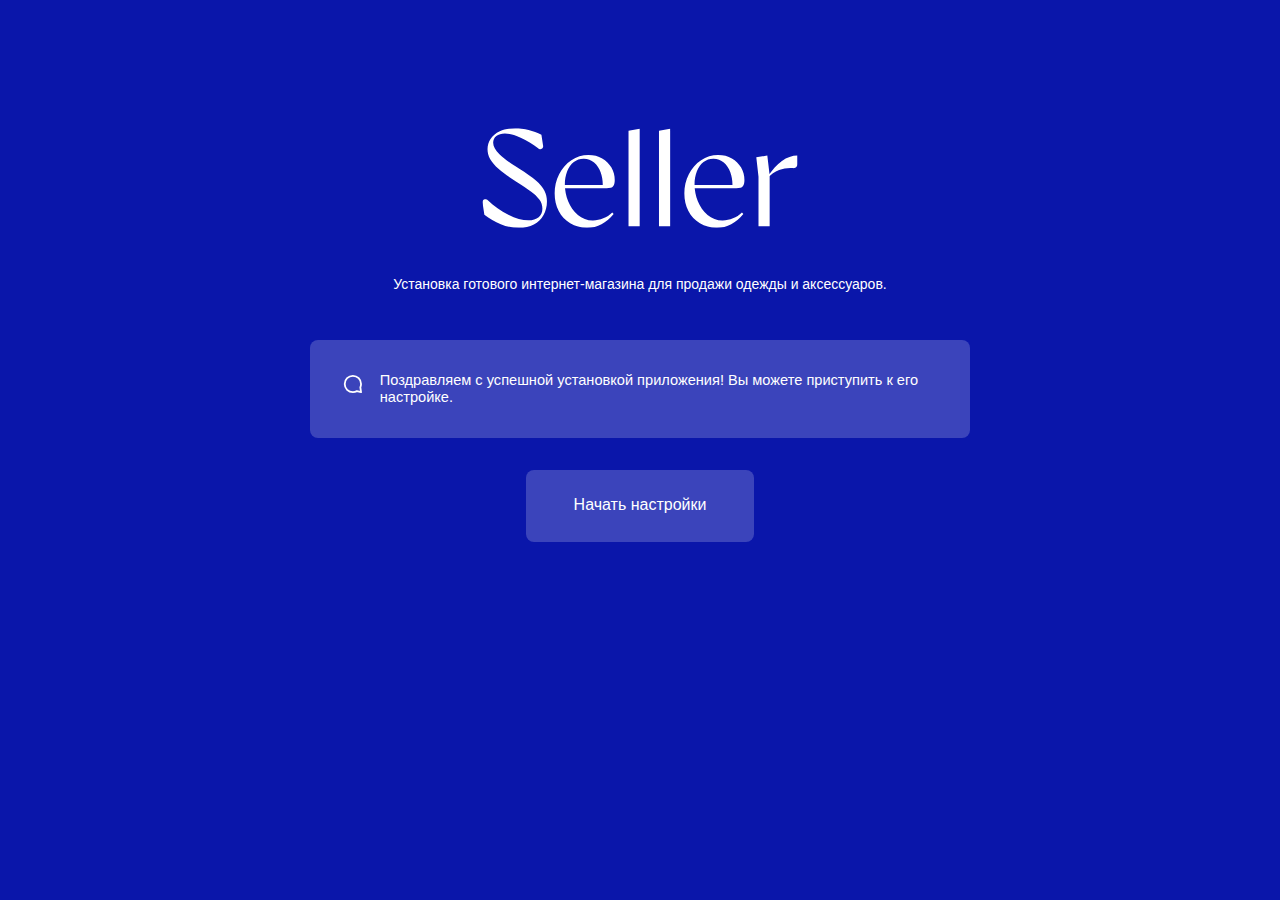
==== confirmation/index.html @ 4a8db458 "Assets" ====
<!DOCTYPE html>
<html lang="en">
  <head>
    <meta charset="UTF-8" />
    <meta name="viewport" content="width=device-width, initial-scale=1.0" />
    <title>Seller2 wizard Confirmation</title>
    <link rel="stylesheet" href="../assets/style.css" />
  </head>
  <body>
    <div class="slr2-wizard-page-content">
      <img
        src="../assets/slr2-wizard-logo.svg"
        width="316"
        height="100"
        alt="Seller"
        class="slr2-wizard-logo"
      />

      <div class="slr2-wizard-text">
        Установка готового интернет-магазина для продажи одежды и аксессуаров.
      </div>

      <div class="slr2-wizard-message">
        <svg
          width="24"
          height="24"
          viewBox="0 0 24 24"
          fill="none"
          xmlns="http://www.w3.org/2000/svg"
        >
          <g>
            <path
              d="M20.2338 15.6356C20.7253 14.5238 20.9983 13.2938 20.9983 12C20.9983 7.02944 16.9692 3 11.9991 3C7.02906 3 3 7.02944 3 12C3 16.9706 7.02906 21 11.9991 21C13.5993 21 15.1019 20.5823 16.4039 19.85L21 20.9991L20.2338 15.6356Z"
              stroke="white"
              stroke-width="2"
              stroke-linecap="round"
              stroke-linejoin="round"
            />
          </g>
        </svg>
        <div class="slr2-wizard-message-text">
          Поздравляем с успешной установкой приложения! Вы можете приступить к
          его настройке.
        </div>
      </div>

      <div class="slr2-wizard-confirmation-button">
        <div class="instal-btn-wrap">
          <input
            class="wizard-prev-button"
            type="submit"
            name="StepPrevious"
            value="< Назад"
          />
          <input
            class="wizard-prev-button"
            type="submit"
            name="StepNext"
            value="Далее >"
          />
        </div>
      </div>
    </div>
    <script src="../assets/script.js"></script>
  </body>
</html>
---- assets/style.css ----
:root {
  --slr2-wizard-bg: #0a16aa;
  --slr2-wizard-bg-transparent: #ffffff33;
  --slr2-wizard-button-hover: #2f39b7;
  --slr2-wizard-color: #fff;
  --slr2-wizard-font-size: 16px;
  --slr2-wizard-font-family: 'Open Sans', Arial, sans-serif;
  --slr2-wizard-alert-bg: #f22;
}

/*! normalize.css v8.0.1 | MIT License | github.com/necolas/normalize.css */

/* Document
     ========================================================================== */

/**
   * 1. Correct the line height in all browsers.
   * 2. Prevent adjustments of font size after orientation changes in iOS.
   */

html {
  line-height: 1.15; /* 1 */
  -webkit-text-size-adjust: 100%; /* 2 */
}

/* Sections
     ========================================================================== */

/**
   * Remove the margin in all browsers.
   */

body {
  margin: 0;
}

/**
   * Render the `main` element consistently in IE.
   */

main {
  display: block;
}

/**
   * Correct the font size and margin on `h1` elements within `section` and
   * `article` contexts in Chrome, Firefox, and Safari.
   */

h1 {
  font-size: 2em;
  margin: 0.67em 0;
}

/* Grouping content
     ========================================================================== */

/**
   * 1. Add the correct box sizing in Firefox.
   * 2. Show the overflow in Edge and IE.
   */

hr {
  box-sizing: content-box; /* 1 */
  height: 0; /* 1 */
  overflow: visible; /* 2 */
}

/**
   * 1. Correct the inheritance and scaling of font size in all browsers.
   * 2. Correct the odd `em` font sizing in all browsers.
   */

pre {
  font-family: monospace, monospace; /* 1 */
  font-size: 1em; /* 2 */
}

/* Text-level semantics
     ========================================================================== */

/**
   * Remove the gray background on active links in IE 10.
   */

a {
  background-color: transparent;
}

/**
   * 1. Remove the bottom border in Chrome 57-
   * 2. Add the correct text decoration in Chrome, Edge, IE, Opera, and Safari.
   */

abbr[title] {
  border-bottom: none; /* 1 */
  text-decoration: underline; /* 2 */
  text-decoration: underline dotted; /* 2 */
}

/**
   * Add the correct font weight in Chrome, Edge, and Safari.
   */

b,
strong {
  font-weight: bolder;
}

/**
   * 1. Correct the inheritance and scaling of font size in all browsers.
   * 2. Correct the odd `em` font sizing in all browsers.
   */

code,
kbd,
samp {
  font-family: monospace, monospace; /* 1 */
  font-size: 1em; /* 2 */
}

/**
   * Add the correct font size in all browsers.
   */

small {
  font-size: 80%;
}

/**
   * Prevent `sub` and `sup` elements from affecting the line height in
   * all browsers.
   */

sub,
sup {
  font-size: 75%;
  line-height: 0;
  position: relative;
  vertical-align: baseline;
}

sub {
  bottom: -0.25em;
}

sup {
  top: -0.5em;
}

/* Embedded content
     ========================================================================== */

/**
   * Remove the border on images inside links in IE 10.
   */

img {
  border-style: none;
}

/* Forms
     ========================================================================== */

/**
   * 1. Change the font styles in all browsers.
   * 2. Remove the margin in Firefox and Safari.
   */

button,
input,
optgroup,
select,
textarea {
  font-family: inherit; /* 1 */
  font-size: 100%; /* 1 */
  line-height: 1.15; /* 1 */
  margin: 0; /* 2 */
}

/**
   * Show the overflow in IE.
   * 1. Show the overflow in Edge.
   */

button,
input {
  /* 1 */
  overflow: visible;
}

/**
   * Remove the inheritance of text transform in Edge, Firefox, and IE.
   * 1. Remove the inheritance of text transform in Firefox.
   */

button,
select {
  /* 1 */
  text-transform: none;
}

/**
   * Correct the inability to style clickable types in iOS and Safari.
   */

button,
[type='button'],
[type='reset'],
[type='submit'] {
  -webkit-appearance: button;
}

/**
   * Remove the inner border and padding in Firefox.
   */

button::-moz-focus-inner,
[type='button']::-moz-focus-inner,
[type='reset']::-moz-focus-inner,
[type='submit']::-moz-focus-inner {
  border-style: none;
  padding: 0;
}

/**
   * Restore the focus styles unset by the previous rule.
   */

button:-moz-focusring,
[type='button']:-moz-focusring,
[type='reset']:-moz-focusring,
[type='submit']:-moz-focusring {
  outline: 1px dotted ButtonText;
}

/**
   * Correct the padding in Firefox.
   */

fieldset {
  padding: 0.35em 0.75em 0.625em;
}

/**
   * 1. Correct the text wrapping in Edge and IE.
   * 2. Correct the color inheritance from `fieldset` elements in IE.
   * 3. Remove the padding so developers are not caught out when they zero out
   *    `fieldset` elements in all browsers.
   */

legend {
  box-sizing: border-box; /* 1 */
  color: inherit; /* 2 */
  display: table; /* 1 */
  max-width: 100%; /* 1 */
  padding: 0; /* 3 */
  white-space: normal; /* 1 */
}

/**
   * Add the correct vertical alignment in Chrome, Firefox, and Opera.
   */

progress {
  vertical-align: baseline;
}

/**
   * Remove the default vertical scrollbar in IE 10+.
   */

textarea {
  overflow: auto;
}

/**
   * 1. Add the correct box sizing in IE 10.
   * 2. Remove the padding in IE 10.
   */

[type='checkbox'],
[type='radio'] {
  box-sizing: border-box; /* 1 */
  padding: 0; /* 2 */
}

/**
   * Correct the cursor style of increment and decrement buttons in Chrome.
   */

[type='number']::-webkit-inner-spin-button,
[type='number']::-webkit-outer-spin-button {
  height: auto;
}

/**
   * 1. Correct the odd appearance in Chrome and Safari.
   * 2. Correct the outline style in Safari.
   */

[type='search'] {
  -webkit-appearance: textfield; /* 1 */
  outline-offset: -2px; /* 2 */
}

/**
   * Remove the inner padding in Chrome and Safari on macOS.
   */

[type='search']::-webkit-search-decoration {
  -webkit-appearance: none;
}

/**
   * 1. Correct the inability to style clickable types in iOS and Safari.
   * 2. Change font properties to `inherit` in Safari.
   */

::-webkit-file-upload-button {
  -webkit-appearance: button; /* 1 */
  font: inherit; /* 2 */
}

/* Interactive
     ========================================================================== */

/*
   * Add the correct display in Edge, IE 10+, and Firefox.
   */

details {
  display: block;
}

/*
   * Add the correct display in all browsers.
   */

summary {
  display: list-item;
}

/* Misc
     ========================================================================== */

/**
   * Add the correct display in IE 10+.
   */

template {
  display: none;
}

/**
   * Add the correct display in IE 10.
   */

[hidden] {
  display: none;
}

body {
  background-color: var(--slr2-wizard-bg);
  color: var(--slr2-wizard-color);
  font-size: var(--slr2-wizard-font-size);
  font-family: var(--slr2-wizard-font-family);
  padding: 0;
  margin: 0;
}
.slr2-wizard-page-content {
  width: 100%;
  max-width: 660px;
  margin: 128px auto;
}
.slr2-wizard-page-content a,
.slr2-wizard-page-content a:hover,
.slr2-wizard-page-content a:focus,
.slr2-wizard-page-content a:visited {
  color: var(--slr2-wizard-color);
}
.slr2-wizard-logo {
  margin: 0 auto 32px;
  display: block;
}
.slr2-wizard-text {
  text-align: center;
  font-size: 14px;
  padding: 16px 0;
  margin-bottom: 32px;
}

.slr2-wizard-switcher-block {
  display: flex;
  align-items: center;
  justify-content: center;
  margin-bottom: 32px;
}
.slr2-wizard-switcher {
  display: inline-flex;
  background-color: var(--slr2-wizard-bg-transparent);
  border-radius: 24px;
  height: 48px;
  position: relative;
  margin: 0 auto;
}
.slr2-wizard-switcher-item {
  padding: 0 32px;
  display: flex;
  align-items: center;
  justify-content: center;
  font-family: 'Open Sans', Arial, Helvetica, sans-serif;
  font-size: 16px;
  color: #fff;
  cursor: pointer;
  user-select: none;
  -webkit-transition: color 0.6s cubic-bezier(0.25, 0.74, 0.22, 0.99);
  transition: color 0.6s cubic-bezier(0.25, 0.74, 0.22, 0.99);
  z-index: 20;
}
.slr2-wizard-switcher--right-acitve .slr2-wizard-switcher-item--left,
.slr2-wizard-switcher-item--right {
  color: #fff;
  cursor: pointer;
  pointer-events: auto;
}
.slr2-wizard-switcher-item--left,
.slr2-wizard-switcher--right-acitve .slr2-wizard-switcher-item--right {
  color: #fff;
  cursor: default;
  pointer-events: none;
}
.slr2-wizard-switcher-left-bg,
.slr2-wizard-switcher-right-bg {
  position: absolute;
  top: 0;
  left: 0;
  height: 44px;
  border-radius: 24px;
  border: 2px solid #fff;
  background: var(--Main, #0a16aa);
  -webkit-transition: opacity 0.6s cubic-bezier(0.25, 0.74, 0.22, 0.99);
  transition: opacity 0.6s cubic-bezier(0.25, 0.74, 0.22, 0.99);
  opacity: 0;
  z-index: 10;
}
.slr2-wizard-switcher--loaded.slr2-wizard-switcher--right-acitve
  .slr2-wizard-switcher-right-bg,
.slr2-wizard-switcher--loaded.slr2-wizard-switcher--left-acitve
  .slr2-wizard-switcher-left-bg {
  opacity: 1;
}
.slr2-wizard-switcher-right-bg {
  left: auto;
  right: 0;
}

.slr2-wizard-alert {
  background-color: var(--slr2-wizard-alert-bg);
  padding: 32px;
  border-radius: 8px;
  color: var(--slr2-wizard-text);
  font-size: 14.6px;
  display: flex;
  gap: 16px;
  align-items: flex-start;
  justify-content: flex-start;
  margin-bottom: 32px;
}

.slr2-wizard-message {
  background-color: var(--slr2-wizard-bg-transparent);
  padding: 32px;
  border-radius: 8px;
  color: var(--slr2-wizard-text);
  font-size: 14.6px;
  display: flex;
  gap: 16px;
  align-items: flex-start;
  justify-content: flex-start;
  margin-bottom: 32px;
}

.slr2-wizard-install-button,
.slr2-wizard-progress-bar-button,
.slr2-wizard-confirmation-button {
  display: flex;
  justify-content: center;
}
.slr2-wizard-install-button .instal-btn-wrap,
.slr2-wizard-install-button-wrap,
.slr2-wizard-progress-bar-button .instal-btn-wrap {
  display: inline-flex;
}
.slr2-wizard-install-button-wrap {
  position: relative;
}

.instal-btn-wrap .wizard-prev-button:first-child {
  display: none;
}
.instal-btn-wrap .wizard-prev-button:last-child {
  border: 0;
  border-radius: 8px;
  background: var(--slr2-wizard-bg-transparent);
  height: 72px;
  padding: 0 48px;
  color: var(--slr2-wizard-color);
  font-size: var(--slr2-wizard-font-size);
  font-family: var(--slr2-wizard-font-family);
  cursor: pointer;
  -webkit-transition: background-color 0.6s cubic-bezier(0.25, 0.74, 0.22, 0.99);
  transition: background-color 0.6s cubic-bezier(0.25, 0.74, 0.22, 0.99);
}
.slr2-wizard-install-button .instal-btn-wrap .wizard-prev-button:last-child {
  padding: 0 48px 0 calc(48px + 34px);
}

.instal-btn-wrap .wizard-prev-button:last-child:hover {
  background-color: var(--slr2-wizard-button-hover);
}
.slr2-wizard-install-button .slr2-wizard-icon-play {
  position: absolute;
  top: 50%;
  left: 48px;
  margin-top: -12px;
  pointer-events: none;
  z-index: 10;
}

/*Progress bar*/
.slr2-wizard-load {
  width: 600px;
  margin: 0 auto 32px;
}
.slr2-wizard-load #indicator.instal-progress-bar-inner {
  background-color: #fff;
  height: 4px;
  border-radius: 2px;
}
.slr2-wizard-load .instal-progress-bar-outer {
  width: auto !important;
  height: 4px;
  border-radius: 2px;
  background-color: var(--slr2-wizard-bg-transparent);
}
.slr2-wizard-load #percent.instal-progress-bar-inner-text,
.slr2-wizard-load #percent2,
.slr2-wizard-load #status.instal-load-label {
  display: none;
}
.slr2-wizard-tab {
  display: none;
}
.slr2-wizard-tab.slr2-wizard-tab--active {
  display: block;
}

/*control text*/
.twpx-form-control--text {
  position: relative;
  margin-bottom: var(--slr2-gap-middle);
  width: 100%;
  margin-bottom: 32px;
}
.twpx-form-control--text.twpx-form-control--active .twpx-form-control__label {
  -webkit-transform: translateY(5px);
  transform: translateY(5px);
  font-size: 9px;
  color: #2d3142;
}
.twpx-form-control--text .twpx-form-control__disabled-icon {
  position: absolute;
  top: 16px;
  right: 16px;
  width: 16px;
  height: 16px;
  pointer-events: none;
  z-index: 10;
}
.twpx-form-control--text .twpx-form-control__label {
  position: absolute;
  top: 0;
  left: 14px;
  margin: 0;
  padding: 0;
  color: #2d3142;
  font-size: 14px;
  -webkit-transition: -webkit-transform 0.2s ease-out,
    -webkit-font-size 0.2s ease-out;
  transition: transform 0.2s ease-out, font-size 0.2s ease-out;
  -webkit-transform: translateY(14px);
  transform: translateY(14px);
  pointer-events: none;
  line-height: 1.1;
}
.twpx-form-control--text.twpx-form-control--invalid .twpx-form-control__label {
  color: #ff0000;
}
.twpx-form-control--text.twpx-form-control--disabled .twpx-form-control__label {
  color: #2d3142;
  opacity: 0.3;
}
.twpx-form-control--text .twpx-form-control__input {
  display: block !important;
  width: 100%;
  margin: 0 !important;
  padding: 0 14px !important;
  background-color: #f5f7f8 !important;
  border: 1px solid #f5f7f8 !important;
  height: 48px !important;
  line-height: 48px;
  border-radius: 3px !important;
  font-family: 'Open Sans', sans-serif;
  font-size: 14px !important;
  -webkit-transition: border-color 0.3s ease;
  transition: border-color 0.3s ease;
  outline: none !important;
  box-shadow: none !important;
  box-sizing: border-box !important;
}
.twpx-form-control--text .twpx-form-control__input:focus,
.twpx-form-control--text .twpx-form-control__input:hover {
  outline: none !important;
  border-color: #2d3142 !important;
}
.twpx-form-control--text.twpx-form-control--invalid .twpx-form-control__input {
  background-color: #fff5f5 !important;
  border-color: #e38080 !important;
  outline: none !important;
  color: #ff0000 !important;
}
.twpx-form-control--text.twpx-form-control--disabled .twpx-form-control__input {
  color: #00000055;
  pointer-events: none;
  background-color: #f5f7f855 !important;
  border: 1px solid #f5f7f855 !important;
}
.twpx-form-control--text .twpx-form-control__warning,
.twpx-form-control--text .twpx-form-control__hint {
  font-size: 9pt;
  margin: 5px;
  line-height: 1.1;
}
.twpx-form-control--text .twpx-form-control__warning {
  color: #ff0000;
}
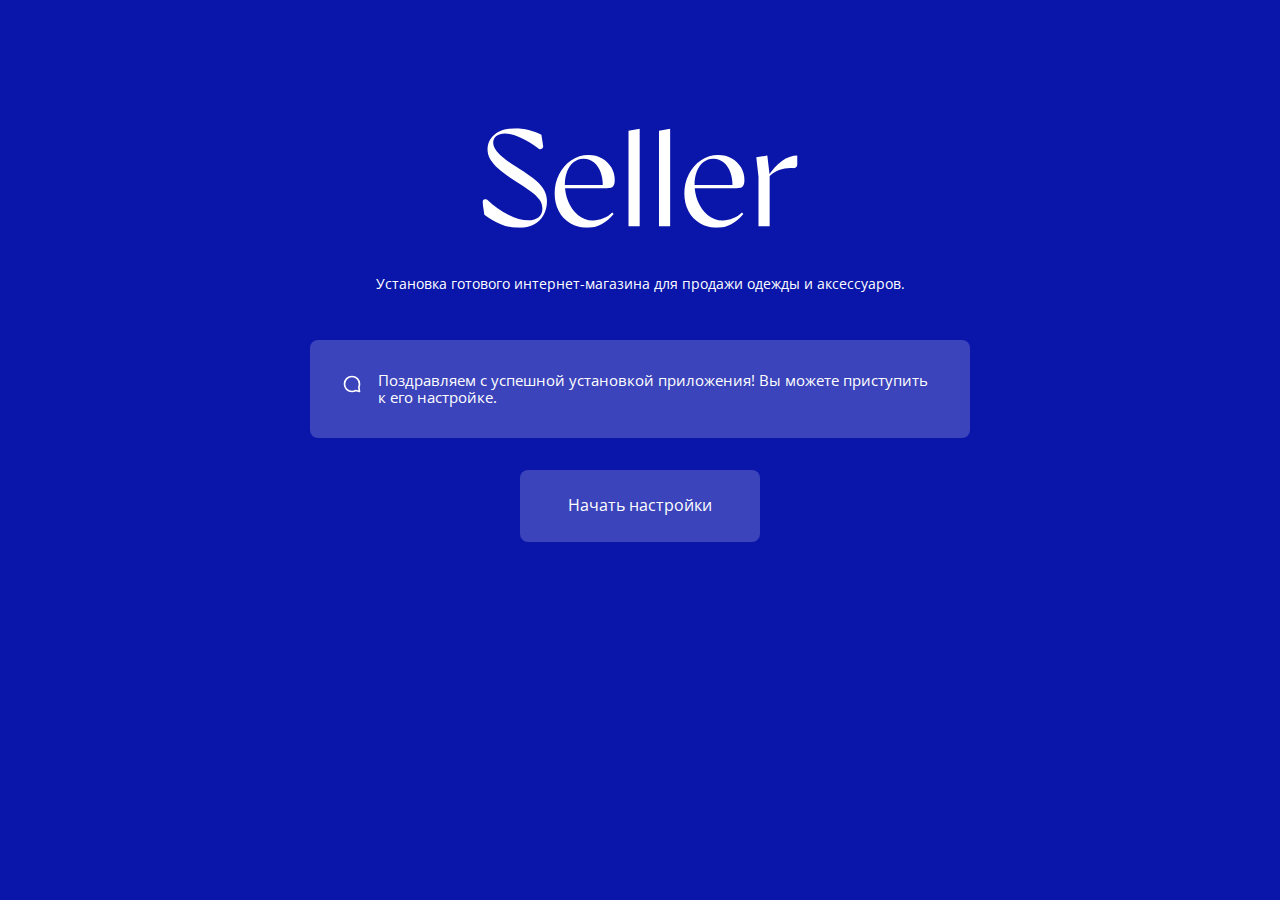
==== commit 886d415c: "Select component" ====
--- a/confirmation/index.html
+++ b/confirmation/index.html
@@ -4,6 +4,12 @@
     <meta charset="UTF-8" />
     <meta name="viewport" content="width=device-width, initial-scale=1.0" />
     <title>Seller2 wizard Confirmation</title>
+    <link rel="preconnect" href="https://fonts.googleapis.com" />
+    <link rel="preconnect" href="https://fonts.gstatic.com" crossorigin />
+    <link
+      href="https://fonts.googleapis.com/css2?family=Open+Sans:ital,wght@0,300..800;1,300..800&display=swap"
+      rel="stylesheet"
+    />
     <link rel="stylesheet" href="../assets/style.css" />
   </head>
   <body>
--- a/assets/style.css
+++ b/assets/style.css
@@ -551,9 +551,13 @@
 }
 .slr2-wizard-tab {
   display: none;
+  margin-bottom: 32px;
 }
 .slr2-wizard-tab.slr2-wizard-tab--active {
   display: block;
+}
+#slr2WizardTab1 select {
+  display: none;
 }
 
 /*control text*/
@@ -563,12 +567,6 @@
   width: 100%;
   margin-bottom: 32px;
 }
-.twpx-form-control--text.twpx-form-control--active .twpx-form-control__label {
-  -webkit-transform: translateY(5px);
-  transform: translateY(5px);
-  font-size: 9px;
-  color: #2d3142;
-}
 .twpx-form-control--text .twpx-form-control__disabled-icon {
   position: absolute;
   top: 16px;
@@ -581,10 +579,10 @@
 .twpx-form-control--text .twpx-form-control__label {
   position: absolute;
   top: 0;
-  left: 14px;
+  left: 16px;
   margin: 0;
   padding: 0;
-  color: #2d3142;
+  color: #fff;
   font-size: 14px;
   -webkit-transition: -webkit-transform 0.2s ease-out,
     -webkit-font-size 0.2s ease-out;
@@ -594,6 +592,11 @@
   pointer-events: none;
   line-height: 1.1;
 }
+.twpx-form-control--text.twpx-form-control--active .twpx-form-control__label {
+  -webkit-transform: translateY(10px);
+  transform: translateY(10px);
+  font-size: 9px;
+}
 .twpx-form-control--text.twpx-form-control--invalid .twpx-form-control__label {
   color: #ff0000;
 }
@@ -605,9 +608,9 @@
   display: block !important;
   width: 100%;
   margin: 0 !important;
-  padding: 0 14px !important;
-  background-color: #f5f7f8 !important;
-  border: 1px solid #f5f7f8 !important;
+  padding: 12px 16px 0 !important;
+  background-color: var(--slr2-wizard-bg-transparent) !important;
+  border: 1px solid transparent !important;
   height: 48px !important;
   line-height: 48px;
   border-radius: 3px !important;
@@ -618,11 +621,12 @@
   outline: none !important;
   box-shadow: none !important;
   box-sizing: border-box !important;
+  color: #fff;
 }
 .twpx-form-control--text .twpx-form-control__input:focus,
 .twpx-form-control--text .twpx-form-control__input:hover {
   outline: none !important;
-  border-color: #2d3142 !important;
+  border-color: #fff !important;
 }
 .twpx-form-control--text.twpx-form-control--invalid .twpx-form-control__input {
   background-color: #fff5f5 !important;
@@ -645,3 +649,188 @@
 .twpx-form-control--text .twpx-form-control__warning {
   color: #ff0000;
 }
+.twpx-form-control__hint {
+  color: #fff;
+  font-family: 'Open Sans';
+  font-size: 12px;
+  font-style: normal;
+  font-weight: 400;
+  line-height: 16px;
+}
+
+#createSiteY,
+#createSiteN {
+  position: absolute;
+  top: 0;
+  left: 0;
+  opacity: 0;
+  z-index: -1;
+}
+
+/*Select*/
+.twpx-form-control-select {
+  position: relative;
+  font-family: 'Open Sans', Arial, sans-serif;
+  font-size: 14px;
+  cursor: pointer;
+  box-sizing: border-box;
+}
+.twpx-form-control-select * {
+  box-sizing: border-box;
+}
+.twpx-form-control-select__arrow {
+  position: absolute;
+  top: calc(50% - 8px);
+  right: 16px;
+  width: 16px;
+  height: 16px;
+  display: flex;
+  justify-content: center;
+  align-items: center;
+  pointer-events: none;
+  -webkit-transition: transform 0.3s ease;
+  transition: transform 0.3s ease;
+  z-index: 10;
+}
+.twpx-form-control-select.twpx-form-control-select--dropdown
+  .twpx-form-control-select__arrow {
+  transform: rotate(180deg);
+}
+.twpx-form-control-select__label {
+  color: #fff;
+  position: absolute;
+  top: 0;
+  left: 16px;
+  font-size: 14px;
+  cursor: text;
+  -webkit-transition: color 0.2s ease-out, -webkit-transform 0.2s ease-out,
+    -webkit-font-size 0.2s ease-out;
+  transition: color 0.2s ease-out, transform 0.2s ease-out,
+    font-size 0.2s ease-out;
+  text-align: initial;
+  -webkit-transform: translateY(16px);
+  transform: translateY(16px);
+  pointer-events: none;
+  user-select: none;
+  z-index: 10;
+}
+.twpx-form-control-select--selected .twpx-form-control-select__label {
+  -webkit-transform: translateY(10px);
+  transform: translateY(10px);
+  font-size: 9px;
+}
+.twpx-form-control-select__content {
+  display: block !important;
+  width: 100%;
+  margin: 0 !important;
+  padding: 5px 40px 0 16px !important;
+  background-color: var(--slr2-wizard-bg-transparent);
+  border: 1px solid transparent;
+  height: 48px !important;
+  line-height: 48px;
+  border-radius: 4px !important;
+  font-family: 'Open Sans', sans-serif;
+  font-size: 14px !important;
+  font-weight: 700;
+  -webkit-transition: border-color 0.3s ease;
+  transition: border-color 0.3s ease;
+  outline: none !important;
+  box-shadow: none !important;
+  box-sizing: border-box;
+  overflow: hidden;
+  text-overflow: ellipsis;
+  white-space: nowrap;
+  user-select: none;
+  position: relative;
+  color: #fff;
+  z-index: 9;
+}
+.twpx-form-control-select:hover .twpx-form-control-select__content,
+.twpx-form-control-select.twpx-form-control-select--dropdown
+  .twpx-form-control-select__content {
+  outline: none;
+  border-color: #fff !important;
+}
+
+.twpx-form-control-select__dropdown {
+  position: absolute;
+  top: calc(48px + 8px);
+  left: 0;
+  width: 100%;
+  background-color: #0a16aa;
+  overflow: hidden;
+  opacity: 0;
+  -webkit-transition: all 0.2s linear;
+  transition: all 0.2s linear;
+  pointer-events: none;
+  -webkit-transform: translateY(-10px);
+  transform: translateY(-10px);
+  border-radius: 4px;
+  box-shadow: 0px 4px 16px 0px rgba(255, 255, 255, 0.15);
+  z-index: -1;
+}
+.twpx-form-control-select__dropdown-item {
+  min-height: 48px;
+  display: flex;
+  justify-content: flex-start;
+  align-items: center;
+  padding: 16px;
+  color: #fff;
+  -webkit-transition: background-color 0.1s linear;
+  transition: background-color 0.1s linear;
+  cursor: pointer;
+}
+.twpx-form-control-select__dropdown-item:hover {
+  background-color: var(--slr2-wizard-bg-transparent);
+}
+.twpx-form-control-select.twpx-form-control-select--animate,
+.twpx-form-control-select.twpx-form-control-select--dropdown {
+  z-index: 101;
+}
+.twpx-form-control-select.twpx-form-control-select--dropdown
+  .twpx-form-control-select__dropdown {
+  -webkit-transform: translateY(0);
+  transform: translateY(0);
+  opacity: 1;
+  pointer-events: auto;
+  z-index: 8;
+}
+.twpx-form-control-select.twpx-form-control-select--invalid
+  .twpx-form-control-select__content {
+  background-color: #ffefef;
+  outline: 1px solid #e38080;
+  color: #ff0000;
+}
+.twpx-form-control-select.twpx-form-control-select--invalid
+  .twpx-form-control-select__label {
+  color: #ff0000;
+}
+.twpx-form-control-select.twpx-form-control-select--disabled {
+  pointer-events: none;
+}
+.twpx-form-control-select.twpx-form-control-select--disabled svg {
+  opacity: 0.3;
+}
+.twpx-form-control-select.twpx-form-control-select--disabled
+  .twpx-form-control-select__content {
+  outline: 1px solid #c6cdd355;
+  color: #80868e55;
+}
+.twpx-form-control-select.twpx-form-control-select--disabled
+  .twpx-form-control-select__label {
+  color: #80868e55;
+}
+.twpx-form-control-select.twpx-form-control-select--disabled.twpx-form-control-select--selected
+  .twpx-form-control-select__content {
+  outline: 1px solid #c6cdd355;
+  color: #000;
+  pointer-events: none;
+}
+.twpx-form-control-select.twpx-form-control-select--disabled.twpx-form-control-select--selected
+  .twpx-form-control-select__label {
+  color: #80868e;
+}
+.twpx-form-control__hint {
+  padding: 8px;
+}
+/*_Select_*/
